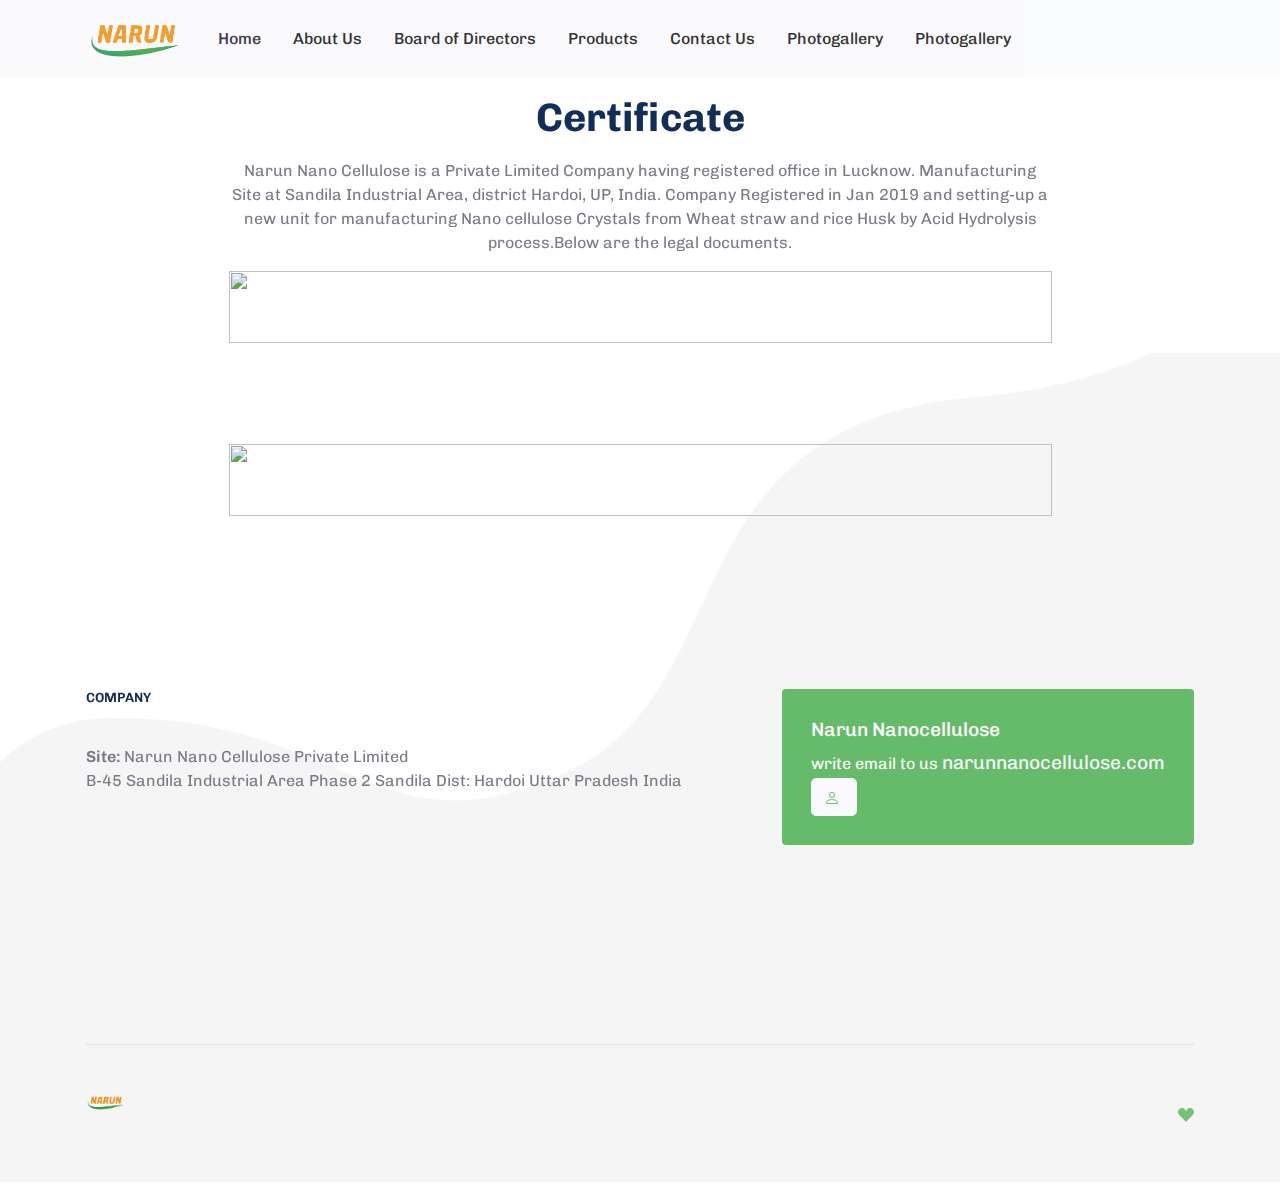
==== legal.html @ ce093ee7 "new" ====
<!DOCTYPE html>
<html lang="en-US" dir="ltr">
  <head>
    <meta charset="utf-8" />
    <meta http-equiv="X-UA-Compatible" content="IE=edge" />
    <meta name="viewport" content="width=device-width, initial-scale=1" />
    

    <!-- ===============================================-->
    <!--    Document Title-->
    <!-- ===============================================-->
    <title>Narun</title>

    <!-- ===============================================-->
    <!--    Favicons-->
    <!-- ===============================================-->
    <link
      rel="apple-touch-icon"
      sizes="180x180"
      href="assets/img/marunpng.png"
    />
    <link
      rel="icon"
      type="image/png"
      sizes="32x32"
      href="assets/img/marunpng.png"
    />
    <link
      rel="icon"
      type="image/png"
      sizes="16x16"
      href="assets/img/favicons/favicon-16x16.png"
    />
    <link
      rel="shortcut icon"
      type="image/x-icon"
      href="assets/img/favicons/favicon.ico"
    />
    <link rel="manifest" href="assets/img/favicons/manifest.json" />
    <meta
      name="msapplication-TileImage"
      content="assets/img/favicons/mstile-150x150.png"
    />
    <meta name="theme-color" content="#ffffff" />

    <!-- ===============================================-->
    <!--    Stylesheets-->
    <!-- ===============================================-->
    <link href="assets/css/theme.min.css" rel="stylesheet" />
      <link rel="stylesheet" href="https://unpkg.com/aos@next/dist/aos.css" />

  </head>

  <body>
    <!-- ===============================================-->
    <!--    Main Content-->
    <!-- ===============================================-->
    <main class="main" id="top">
      <nav
        class="
          navbar navbar-expand-lg navbar-light
          fixed-top
          py-3
          bg-light
          opacity-85
        "
        data-navbar-on-scroll="data-navbar-on-scroll"
      >
        <div class="container">
          <a class="navbar-brand" href="index.html"
            ><img
              class="d-inline-block align-top img-fluid"
              src="assets/img/marunpng.png"
              alt=""
              width="100" /></a
          ><button
            class="navbar-toggler collapsed"
            type="button"
            data-bs-toggle="collapse"
            data-bs-target="#navbarSupportedContent"
            aria-controls="navbarSupportedContent"
            aria-expanded="false"
            aria-label="Toggle navigation"
          >
            <span class="navbar-toggler-icon"></span>
          </button>
          <div
            class="collapse navbar-collapse border-top border-lg-0 mt-4 mt-lg-0"
            id="navbarSupportedContent"
          >
            <ul class="navbar-nav me-auto mb-2 mb-lg-0">
              <li class="nav-item px-2">
                <a
                  class="nav-link fw-medium active"
                  aria-current="page"
                  href="#header"
                  >Home</a
                >
              </li>
              <li class="nav-item px-2">
                <a class="nav-link fw-medium" href="#Opportuanities"
                  >About Us</a
                >
              </li>
              <li class="nav-item px-2">
                <a class="nav-link fw-medium" href="#testimonial"
                  >Board of Directors</a
                >
              </li>
              <li class="nav-item px-2">
                <a class="nav-link fw-medium" href="#invest">Products</a>
              </li>
              <li class="nav-item px-2">
                <a class="nav-link fw-medium" href="./contact/contact.html">Contact Us</a>
              </li>
              <li class="nav-item px-2">
                <a class="nav-link fw-medium" href="./photogallery.html">Photogallery</a>
              </li>
              <li class="nav-item px-2">
                <a class="nav-link fw-medium" href="./legal.html">Photogallery</a>
              </li>
            </ul>
          </div>
        </div>
      </nav>
      <section class="py-0" id="header">
        <div
          class="bg-holder d-none d-md-block"
          
        ></div>
     
        <!--/.bg-holder-->
        <div class="container" data-aos="fade-up"
    data-aos-offset="200"
    data-aos-delay="50">
          <div class="row">
            <div class="col-lg-9 mx-auto text-center mt-6">
              <h5 class="fw-bold fs-3 fs-lg-5 lh-sm mt-4">Certificate</h5>
              <p class="mt-3">
                Narun Nano Cellulose is a Private Limited Company having
                registered office in Lucknow. Manufacturing Site at Sandila
                Industrial Area, district Hardoi, UP, India. Company Registered
                in Jan 2019 and setting-up a new unit for manufacturing Nano
                cellulose Crystals from Wheat straw and rice Husk by Acid
                Hydrolysis process.Below are the legal documents.
              </p>
               <img src="../v1.0.0/assets/img/NARUN MSME VENDOR REGISTRATION-1.jpg" width="100%" height="50%"/>
               <p class="mt-4">
              
              </p>
               <img src="../v1.0.0/assets/img/NARUN NANO CELLULOSE GST REG CERTIFICATE-1.jpg" width="100%" height="50%"/>
            </div>
            
          </div>
        
        <!-- end of .container-->
      </section>
      <!-- <section> close ============================-->
      <!-- ============================================-->

      <section class="py-0 mt-20" id="contact">
        <div
          class="bg-holder"
          style="
            background-image: url(assets/img/illustrations/footer-bg.png);
            background-position: center;
            background-size: cover;
            z-index :-1;
          "
        ></div>
        <!--/.bg-holder-->
        <div class="container mt-20">
          <div
            class="row justify-content-lg-between min-vh-75"
            style="padding-top: 21rem"
          >
            <div class="col-6 col-sm-4 col-lg-auto mb-3">
              <h6 class="mb-3 text-1000 fw-semi-bold">COMPANY</h6>
              <ul class="list-unstyled mb-md-4 mb-lg-0">
                <li class="mb-3">
                  <br class="text-700 text-decoration-none" href="#!"
                    ><Strong>Site:</Strong> Narun Nano Cellulose Private Limited </br>

B-45

Sandila Industrial Area Phase 2

Sandila

Dist: Hardoi

Uttar Pradesh

India</a
                  >
                </li>
               
              </ul>
            </div>
            <div class="col-6 col-sm-4 col-lg-auto mb-3">
             
              
            </div>
            
            <div class="col-12 col-lg-auto mb-3">
              <div class="card bg-success">
                <div class="card-body p-sm-4">
                  <h5 class="text-white">Narun Nanocellulose</h5>
                  <p class="mb-0 text-white">
                    write email to us <span class="text-white fs--1 fs-sm-1"
                      >narunnanocellulose.com</span
                    >
                  </p>
                  <button class="btn btn-light text-success" type="button">
                    <svg
                      class="bi bi-person me-1"
                      xmlns="http://www.w3.org/2000/svg"
                      width="16"
                      height="16"
                      fill="#76C279"
                      viewBox="0 0 16 16"
                    >
                      <path
                        d="M8 8a3 3 0 1 0 0-6 3 3 0 0 0 0 6zm2-3a2 2 0 1 1-4 0 2 2 0 0 1 4 0zm4 8c0 1-1 1-1 1H3s-1 0-1-1 1-4 6-4 6 3 6 4zm-1-.004c-.001-.246-.154-.986-.832-1.664C11.516 10.68 10.289 10 8 10c-2.29 0-3.516.68-4.168 1.332-.678.678-.83 1.418-.832 1.664h10z"
                      ></path></svg
                    >
                  </button>
                </div>
              </div>
            </div>
          </div>
          <hr class="text-300 mb-0" />
          <div class="row flex-center py-5">
            <div class="col-12 col-sm-8 col-md-6 text-center text-md-start">
              <a class="text-decoration-none" href="#"
                ><img
                  class="d-inline-block align-top img-fluid"
                  src="assets/img/marunpng.png"
                  alt=""
                  width="40"
                /><span class="text-theme font-monospace fs-3 ps-2"
                  ></span
                ></a
              >
            </div>
            <div class="col-12 col-sm-8 col-md-6">
              <p class="fs--1 text-dark my-2 text-center text-md-end">
                <svg
                  class="bi bi-suit-heart-fill"
                  xmlns="http://www.w3.org/2000/svg"
                  width="16"
                  height="16"
                  fill="#76C279"
                  viewBox="0 0 16 16"
                >
                  <path
                    d="M4 1c2.21 0 4 1.755 4 3.92C8 2.755 9.79 1 12 1s4 1.755 4 3.92c0 3.263-3.234 4.414-7.608 9.608a.513.513 0 0 1-.784 0C3.234 9.334 0 8.183 0 4.92 0 2.755 1.79 1 4 1z"
                  ></path></svg
                ><a
                  class="text-dark"
                  href=""
                  target="_blank"
                  >
                </a>
              </p>
            </div>
          </div>
        </div>
      </section>
    </main>
    <!-- ===============================================-->
    <!--    End of Main Content-->
    <!-- ===============================================-->

    <!-- ===============================================-->
    <!--    JavaScripts-->
    <!-- ===============================================-->
    <script src="vendors/@popperjs/popper.min.js"></script>
    <script src="vendors/bootstrap/bootstrap.min.js"></script>
    <script src="vendors/is/is.min.js"></script>
    <script src="https://polyfill.io/v3/polyfill.min.js?features=window.scroll"></script>
    <script src="assets/js/theme.js"></script>
    <link
      href="https://fonts.googleapis.com/css2?family=Chivo:wght@300;400;700;900&amp;display=swap"
      rel="stylesheet"
    />
      <script src="https://unpkg.com/aos@next/dist/aos.js"></script>
  <script>
    AOS.init();
  </script>

  </body>
</html>
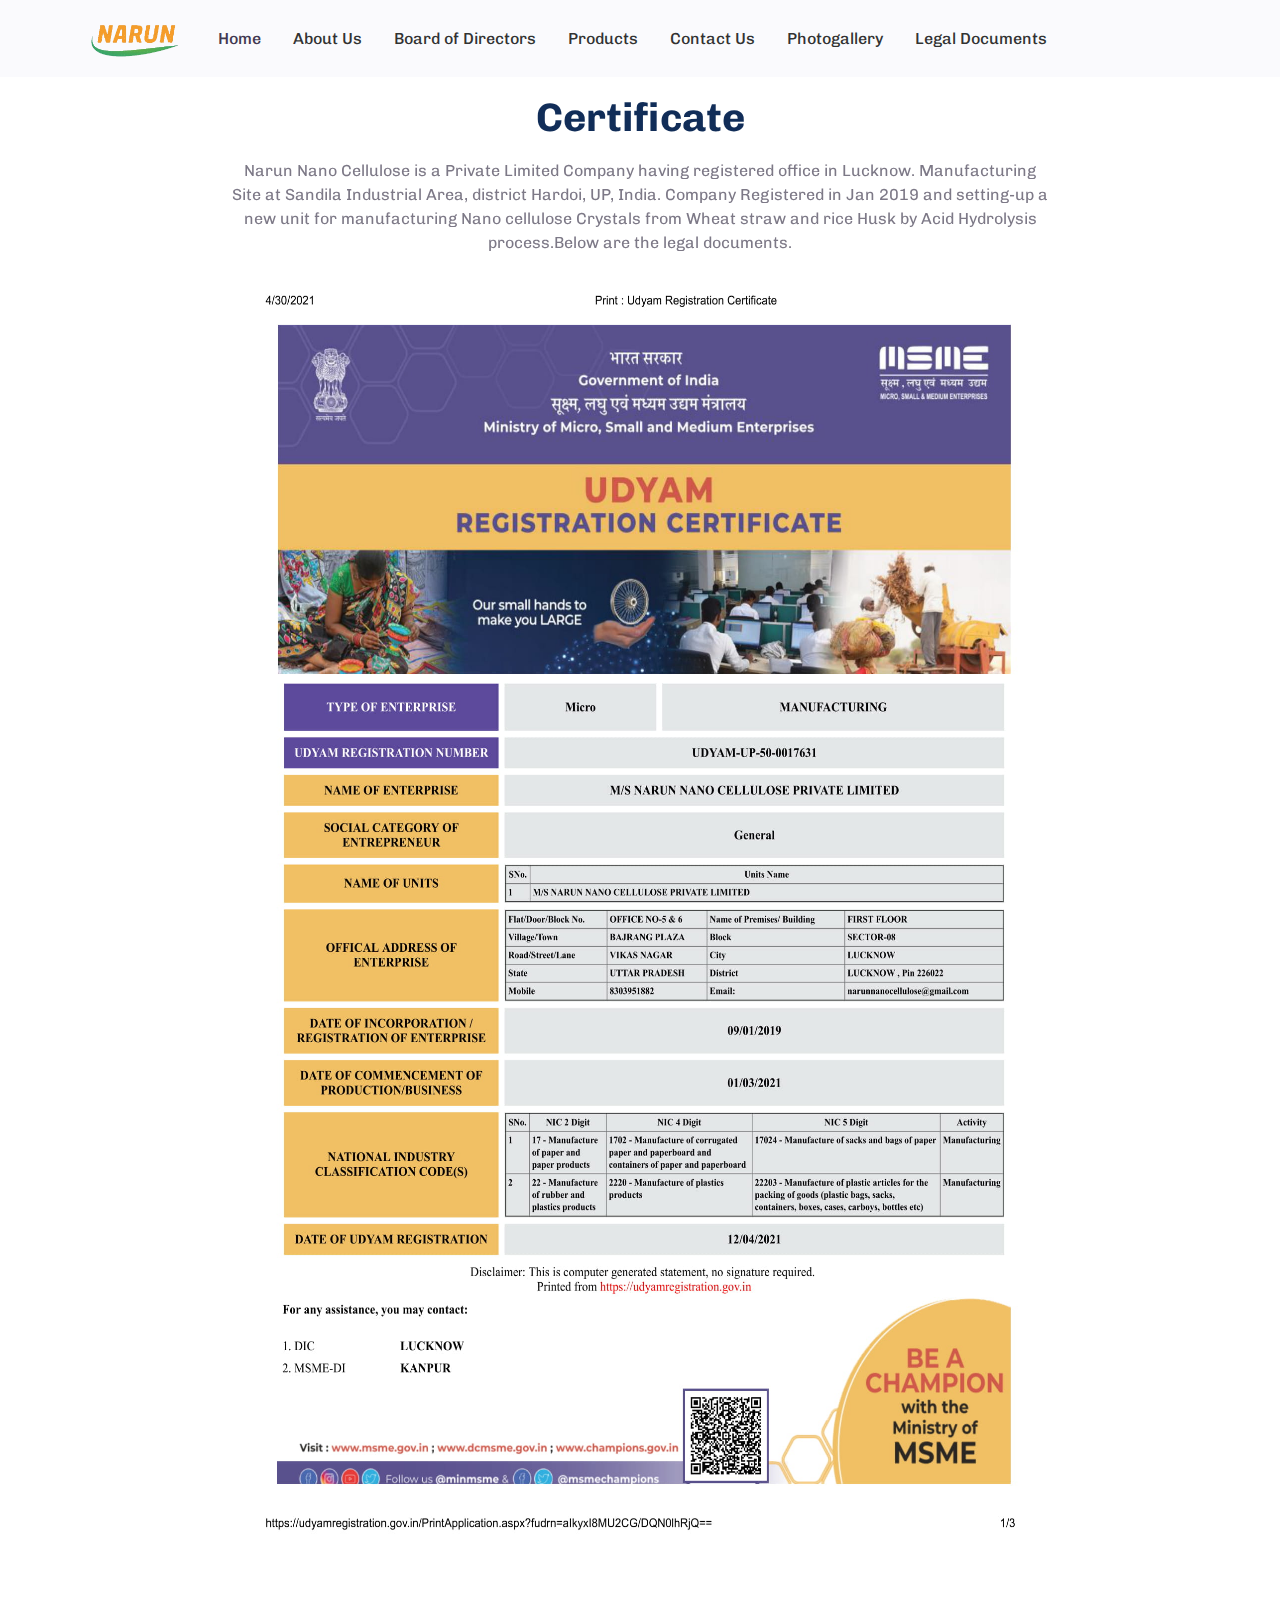
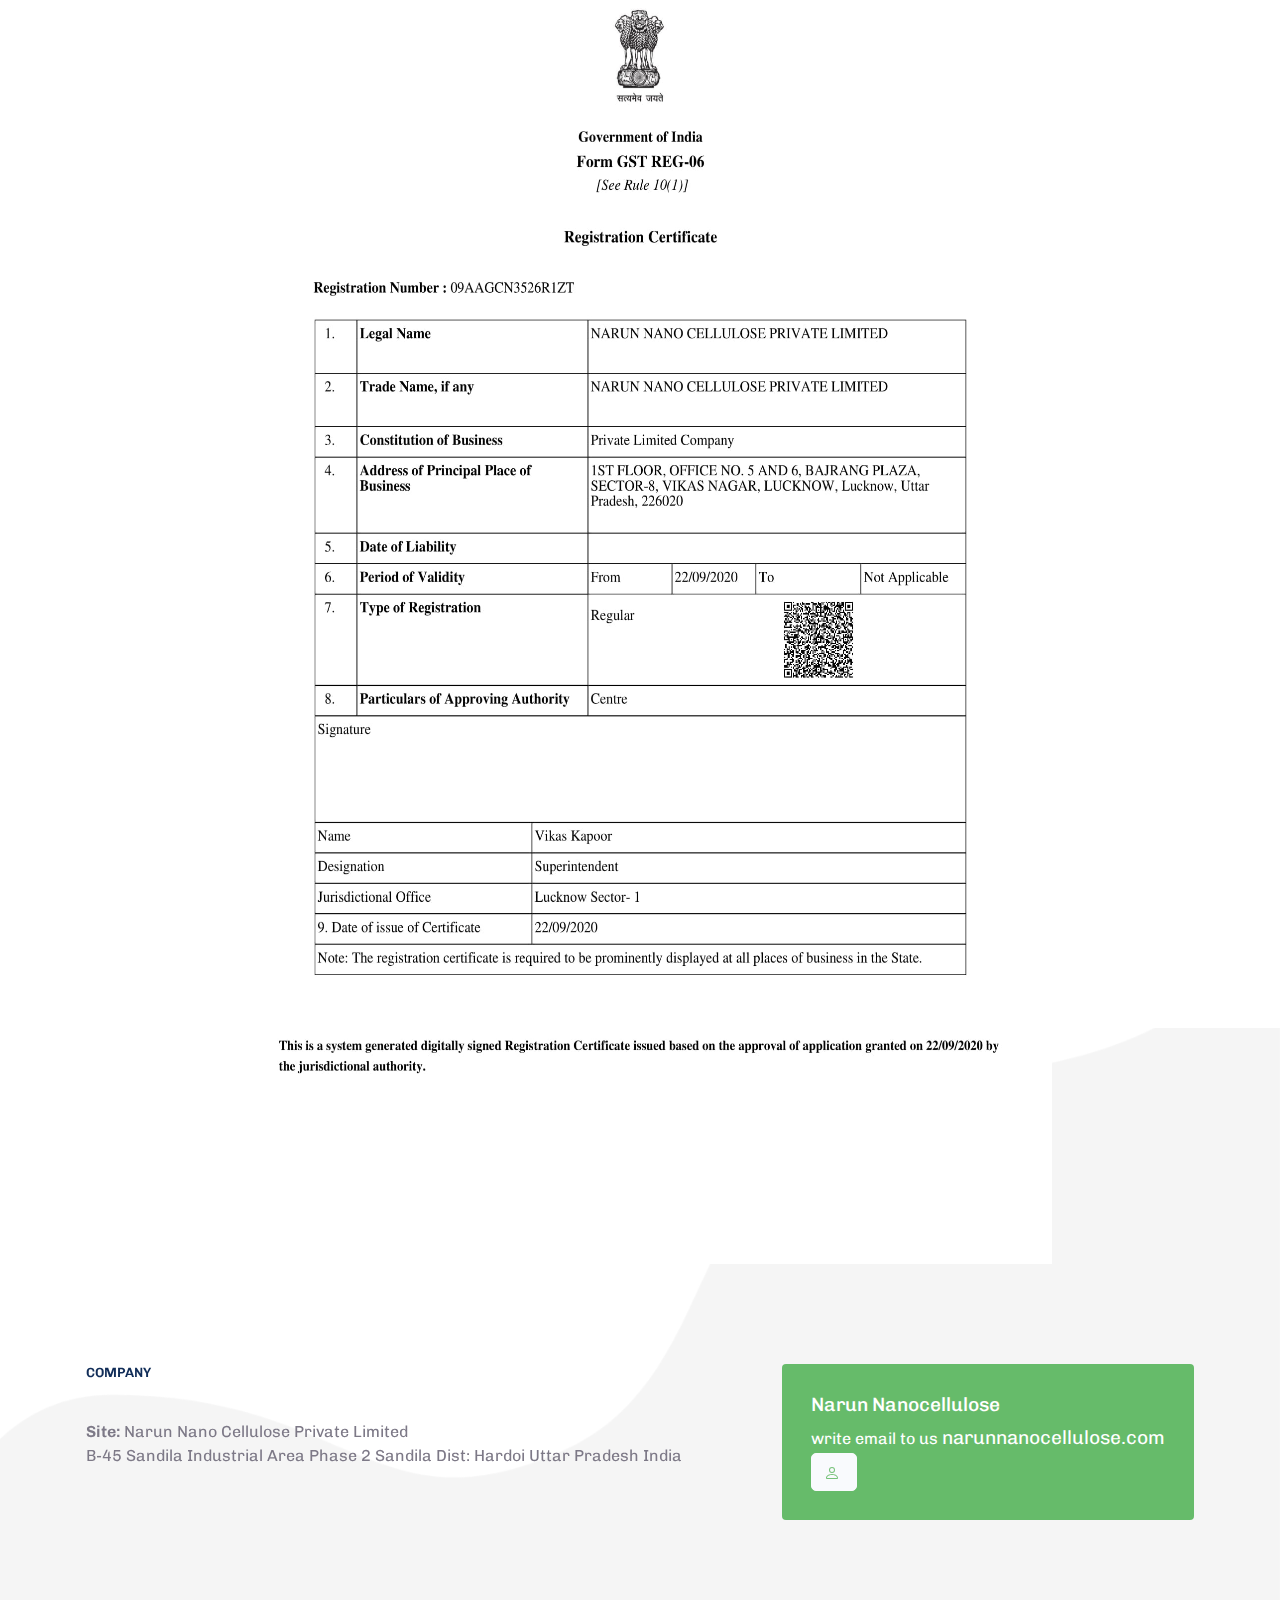
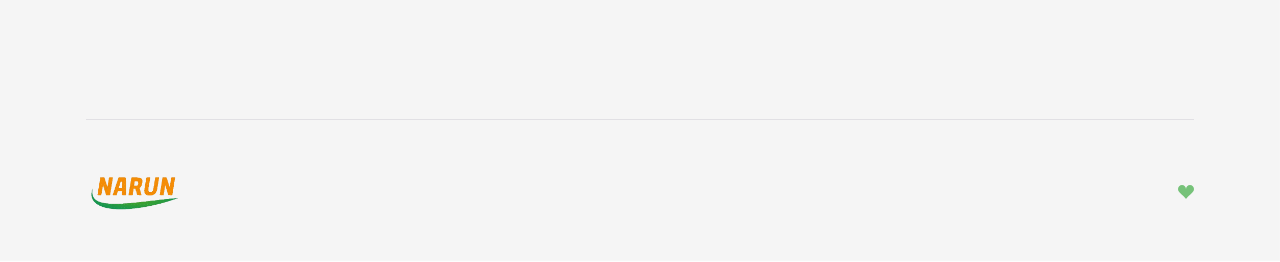
==== commit 018aa211: "Todo App" ====
--- a/legal.html
+++ b/legal.html
@@ -93,22 +93,22 @@
                 <a
                   class="nav-link fw-medium active"
                   aria-current="page"
-                  href="#header"
+                  href="./index.html#header"
                   >Home</a
                 >
               </li>
               <li class="nav-item px-2">
-                <a class="nav-link fw-medium" href="#Opportuanities"
+                <a class="nav-link fw-medium" href="./index.html#Opportuanities"
                   >About Us</a
                 >
               </li>
               <li class="nav-item px-2">
-                <a class="nav-link fw-medium" href="#testimonial"
+                <a class="nav-link fw-medium" href="./index.html#testimonial"
                   >Board of Directors</a
                 >
               </li>
               <li class="nav-item px-2">
-                <a class="nav-link fw-medium" href="#invest">Products</a>
+                <a class="nav-link fw-medium" href="./index.html#invest">Products</a>
               </li>
               <li class="nav-item px-2">
                 <a class="nav-link fw-medium" href="./contact/contact.html">Contact Us</a>
@@ -117,7 +117,7 @@
                 <a class="nav-link fw-medium" href="./photogallery.html">Photogallery</a>
               </li>
               <li class="nav-item px-2">
-                <a class="nav-link fw-medium" href="./legal.html">Photogallery</a>
+                <a class="nav-link fw-medium" href="./legal.html">Legal Documents</a>
               </li>
             </ul>
           </div>
@@ -144,11 +144,11 @@
                 cellulose Crystals from Wheat straw and rice Husk by Acid
                 Hydrolysis process.Below are the legal documents.
               </p>
-               <img src="../v1.0.0/assets/img/NARUN MSME VENDOR REGISTRATION-1.jpg" width="100%" height="50%"/>
+               <img src="./assets/img/NARUN MSME VENDOR REGISTRATION-1.jpg" width="100%" height="50%"/>
                <p class="mt-4">
               
               </p>
-               <img src="../v1.0.0/assets/img/NARUN NANO CELLULOSE GST REG CERTIFICATE-1.jpg" width="100%" height="50%"/>
+               <img src="./assets/img/NARUN NANO CELLULOSE GST REG CERTIFICATE-1.jpg" width="100%" height="50%"/>
             </div>
             
           </div>
@@ -237,7 +237,7 @@
                   class="d-inline-block align-top img-fluid"
                   src="assets/img/marunpng.png"
                   alt=""
-                  width="40"
+                  width="100"
                 /><span class="text-theme font-monospace fs-3 ps-2"
                   ></span
                 ></a
